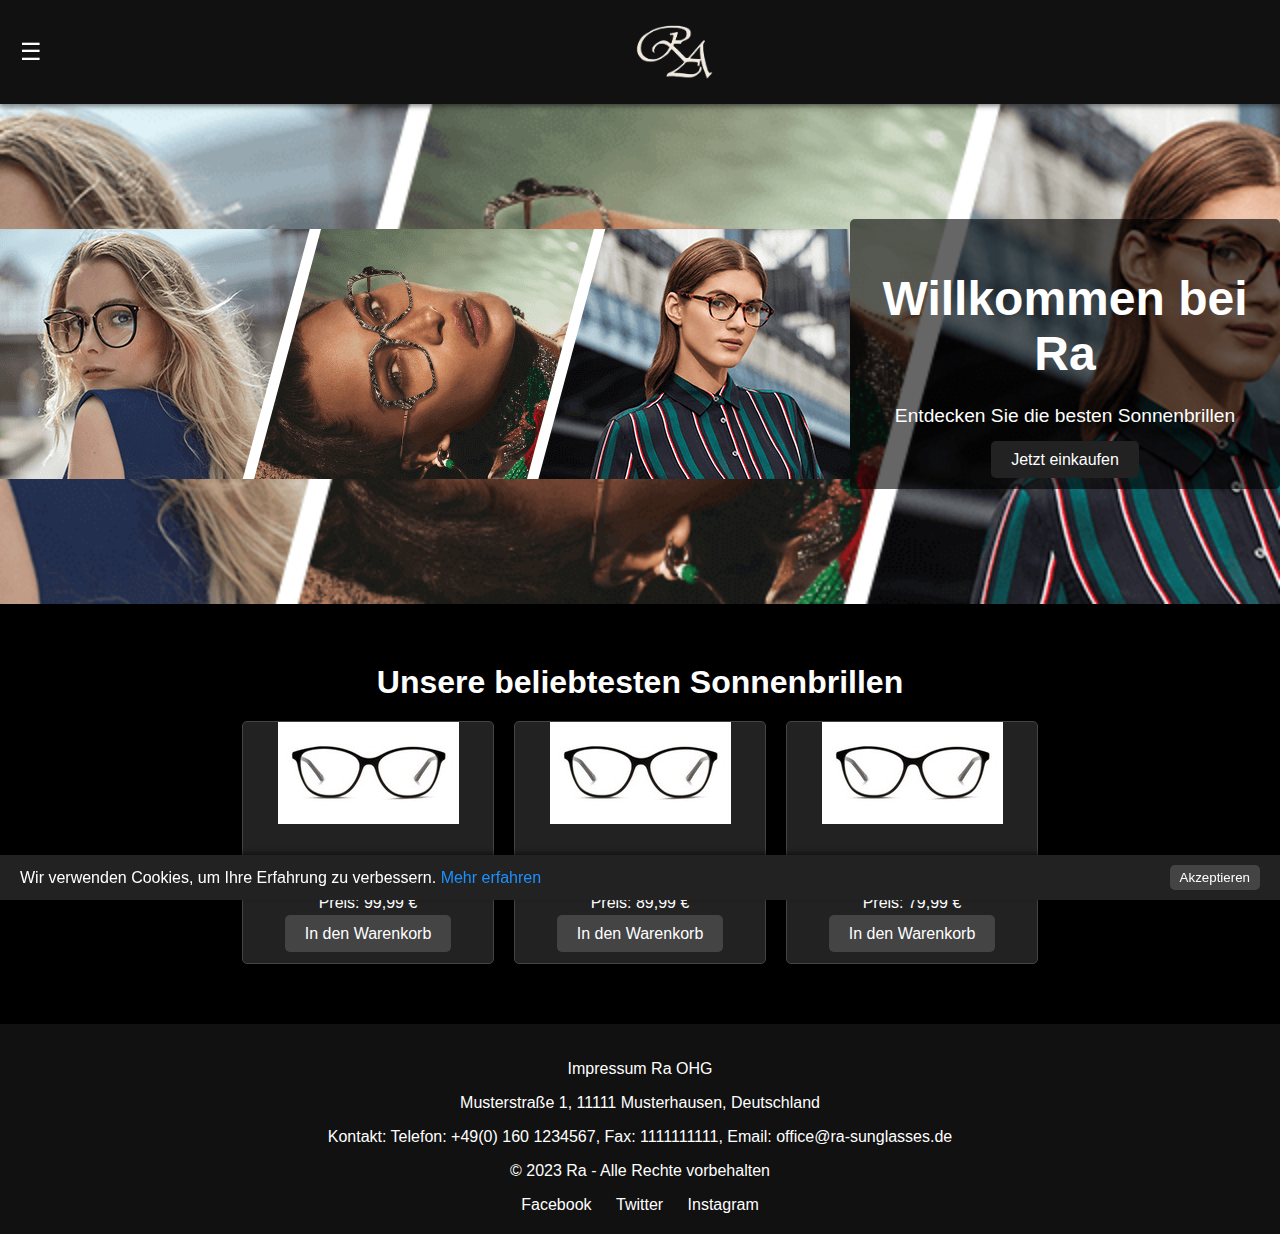
==== index.html @ 287b4d7d "Add files via upload" ====
<!DOCTYPE html>
<html lang="de">
<head>
  <meta charset="UTF-8">
  <meta name="viewport" content="width=device-width, initial-scale=1.0">
  <title>Ra - Sonnenbrillen</title>
  <link rel="stylesheet" href="styles.css">
  <script src="script.js" defer></script>
</head>
<body>
  <header>
    <div class="menu-icon" onclick="toggleMenu()">☰</div>
    <div class="logo">
      <a href="index.html"><img src="Logo.png" alt="Ra Logo"></a>
    </div>
    <nav id="menu" class="closed">
      <ul>
        <li><a href="index.html#home">Startseite</a></li>
        <li><a href="products.html">Produkte</a>
          <ul>
            <li><a href="#men">Herren</a></li>
            <li><a href="#women">Damen</a></li>
            <li><a href="#sport">Sport</a></li>
            <li><a href="#lifestyle">Lifestyle</a></li>
            <li><a href="#collections">Kollektionen</a></li>
          </ul>
        </li>
        <li><a href="about.html">Über uns</a></li>
        <li><a href="cart.html">Warenkorb</a></li>
        <li><a href="index.html#Kontakt">Kontakt</a></li>
      </ul>
    </nav>
  </header>
  <section class="banner">
    <img src="banner.jpg" alt="Banner">
    <div class="banner-text">
      <h1>Willkommen bei Ra</h1>
      <p>Entdecken Sie die besten Sonnenbrillen</p>
      <a href="#products" class="button">Jetzt einkaufen</a>
    </div>
  </section>

  <section id="products">
    <h2>Unsere beliebtesten Sonnenbrillen</h2>
    <div class="product-grid">
      <div class="product">
        <img src="sunglasses1.jpg" alt="Sonnenbrille 1">
        <div class="product-info">
          <p>Modellname: Stylish</p>
          <p>Preis: 99,99 €</p>
          <a href="cart.html" class="button add-to-cart" data-product-name="Stylish" data-product-price="99.99">In den Warenkorb</a>
        </div>
      </div>
      <div class="product">
        <img src="sunglasses2.jpg" alt="Sonnenbrille 2">
        <div class="product-info">
          <p>Modellname: Classic</p>
          <p>Preis: 89,99 €</p>
          <a href="cart.html" class="button add-to-cart" data-product-name="Classic" data-product-price="89.99">In den Warenkorb</a>
        </div>
      </div>
      <div class="product">
        <img src="sunglasses3.jpg" alt="Sonnenbrille 3">
        <div class="product-info">
          <p>Modellname: Elegant</p>
          <p>Preis: 79,99 €</p>
          <a href="cart.html" class="button add-to-cart" data-product-name="Elegant" data-product-price="79.99">In den Warenkorb</a>
        </div>
      </div>
    </div>
  </section>
  <footer>
    <p>Impressum Ra OHG</p>
    <p>Musterstraße 1, 11111 Musterhausen, Deutschland</p>
    <p>Kontakt: Telefon: +49(0) 160 1234567, Fax: 1111111111, Email: office@ra-sunglasses.de</p>
    <p>© 2023 Ra - Alle Rechte vorbehalten</p>
    <div class="social-media">
        <a href="#facebook">Facebook</a>
        <a href="#twitter">Twitter</a>
        <a href="#instagram">Instagram</a>
    </div>
</footer>

</body>
</html>
---- styles.css ----
/* Allgemeine Stile */

body {
    font-family: Arial, sans-serif;
    margin: 0;
    padding: 0;
    background-color: #000; /* Schwarzer Hintergrund */
    color: #fff; /* Weiße Schrift */
    text-align: center; /* Zentriert den gesamten Text */
    overflow-x: hidden; /* Verhindert horizontales Scrollen */
}

.container {
    max-width: 1200px;
    margin: 0 auto;
    padding: 0 20px;
    overflow: hidden;
}

/* Header */

header {
    background-color: #111; /* Dunklerer Hintergrund für Header */
    color: #fff; /* Weiße Schrift im Header */
    padding: 10px 20px;
    display: flex;
    justify-content: space-between;
    align-items: center;
    position: sticky;
    top: 0;
    width: 100%;
    z-index: 100;
    box-shadow: 0 2px 5px rgba(0, 0, 0, 0.5);
}

.menu-icon {
    font-size: 24px;
    cursor: pointer;
    color: #fff; /* Weiße Farbe für das Menü-Symbol */
    position: relative;
    z-index: 1100; /* Sicherstellen, dass das Symbol über dem Menü liegt */
}

.logo {
    flex-grow: 1;
    text-align: center;
}

.logo img {
    max-height: 80px; /* Größeres Logo */
}

nav {
    display: none;
    flex-direction: column;
    width: 250px;
    height: 100%;
    background-color: #000;
    padding: 2rem;
    position: fixed;
    left: 0;
    top: 0;
    z-index: 1000; /* Menü unter dem Symbol */
    overflow-y: auto;
}

nav ul {
    list-style: none;
    padding: 0;
    margin: 0;
    text-align: left;
}

nav ul ul {
    display: none;
}

nav ul li {
    position: relative;
    margin-bottom: 1rem;
}

nav ul li:hover > ul {
    display: block;
}

nav ul li a {
    color: #fff;
    text-decoration: none;
    padding: 0.5rem 1rem;
    display: block;
}

@media (max-width: 768px) {
    .menu-icon {
        display: block;
    }

    nav {
        display: flex;
    }

    nav ul {
        flex-direction: column;
    }

    nav ul li {
        margin-left: 0;
        margin-bottom: 10px;
    }
}

/* Banner */

.banner {
    background-image: url("banner.jpg");
    background-size: cover;
    background-position: center;
    height: 500px;
    display: flex;
    justify-content: center;
    align-items: center;
    text-align: center;
    color: #fff;
}

.banner .banner-text {
    background: rgba(0, 0, 0, 0.6); /* Dunkler Hintergrund für Textbereich */
    padding: 20px;
    border-radius: 5px;
}

.banner h1 {
    font-size: 3rem;
    margin-bottom: 20px;
}

.banner p {
    font-size: 1.2rem;
    margin-bottom: 20px;
}

.banner a {
    background-color: #222; /* Etwas helleres Grau für den Button */
    color: #fff;
    text-decoration: none;
    padding: 10px 20px;
    border-radius: 5px;
    transition: background-color 0.3s;
}

.banner a:hover {
    background-color: #333; /* Noch dunkleres Grau beim Hover */
}

/* Main Content */

main {
    padding: 40px 20px;
}

section {
    margin-bottom: 60px;
}

section h2 {
    font-size: 2rem;
    margin-bottom: 20px;
}

section p {
    line-height: 1.6;
    margin-bottom: 20px;
}

/* Product Grid */

.product-grid {
    display: flex;
    flex-wrap: wrap;
    justify-content: center; /* Zentriert die Produkte */
    gap: 20px;
}

.product {
    background: #222; /* Dunkler Hintergrund für Produktkarten */
    border: 1px solid #444;
    border-radius: 5px;
    overflow: hidden;
    text-align: center;
    transition: transform 0.3s;
    width: 250px; /* Kleinere Bilder */
    display: flex;
    flex-direction: column;
    justify-content: center;
    align-items: center;
}

.product img {
    max-width: 100%;
    height: auto;
    display: block;
    margin: 0 auto; /* Zentriert das Bild innerhalb des Rahmens */
}

.product .product-info {
    padding: 20px;
}

.product .product-info p {
    margin: 10px 0;
}

.product .product-info .button {
    background-color: #444; /* Grauer Hintergrund für Button */
    color: #fff;
    text-decoration: none;
    padding: 10px 20px;
    border-radius: 5px;
    transition: background-color 0.3s;
}

.product .product-info .button:hover {
    background-color: #555; /* Etwas helleres Grau beim Hover */
}

.product:hover {
    transform: scale(1.05);
}

/* Cart */

#cart {
    padding: 40px 20px;
}

.cart-items {
    margin-bottom: 20px;
}

.cart-item {
    display: flex;
    justify-content: space-between;
    align-items: center;
    padding: 10px 0;
    border-bottom: 1px solid #444;
}

.cart-item p {
    margin: 0;
}

.cart-item button {
    background-color: #e74c3c;
    color: #fff;
    border: none;
    padding: 5px 10px;
    border-radius: 5px;
    cursor: pointer;
}

.cart-item button:hover {
    background-color: #c0392b;
}

.cart-total {
    margin-top: 20px;
}

.cart-total p {
    margin: 5px 0;
}

/* Footer */

footer {
    background-color: #111;
    color: #fff;
    padding: 20px;
    text-align: center;
}

footer .social-media a {
    color: #fff;
    margin: 0 10px;
    text-decoration: none;
    transition: color 0.3s;
}

footer .social-media a:hover {
    color: #ddd;
}

/* Cookie Banner */

.cookie-banner {
    background-color: #222;
    color: #fff;
    padding: 10px 20px;
    position: fixed;
    bottom: 0;
    left: 0;
    right: 0;
    display: flex;
    justify-content: space-between;
    align-items: center;
    box-shadow: 0 -2px 5px rgba(0, 0, 0, 0.5);
    z-index: 200;
}

.cookie-banner p {
    margin: 0;
}

.cookie-banner a {
    color: #1e90ff;
    text-decoration: none;
}

.cookie-banner a:hover {
    text-decoration: underline;
}

.cookie-accept {
    background-color: #444;
    color: #fff;
    border: none;
    padding: 5px 10px;
    border-radius: 5px;
    cursor: pointer;
    transition: background-color 0.3s;
}

.cookie-accept:hover {
    background-color: #555;
}

/* Hidden Menu */

nav.closed {
    display: none;
}

nav.open {
    display: flex;
}
/* Allgemeine Stile */
body {
    font-family: Arial, sans-serif;
    margin: 0;
    padding: 0;
    background-color: #000;
    color: #fff;
    text-align: center;
    overflow-x: hidden;
}

.wrapper {
    max-width: 1200px;
    margin: 0 auto;
    padding: 0 20px;
    overflow: hidden;
}

header {
    background-color: #111;
    color: #fff;
    padding: 10px 20px;
    display: flex;
    justify-content: space-between;
    align-items: center;
    position: sticky;
    top: 0;
    width: 100%;
    z-index: 100;
    box-shadow: 0 2px 5px rgba(0, 0, 0, 0.5);
}

.menu-icon {
    font-size: 24px;
    cursor: pointer;
    color: #fff;
    position: relative;
    z-index: 1100;
}

.logo {
    flex-grow: 1;
    text-align: center;
}

.logo img {
    max-height: 80px;
}

nav {
    display: none;
    flex-direction: column;
    width: 250px;
    height: 100%;
    background-color: #000;
    padding: 2rem;
    position: fixed;
    left: 0;
    top: 0;
    z-index: 1000;
    overflow-y: auto;
}

nav ul {
    list-style: none;
    padding: 0;
    margin: 0;
    text-align: left;
}

nav ul ul {
    display: none;
}

nav ul li {
    position: relative;
    margin-bottom: 1rem;
}

nav ul li:hover > ul {
    display: block;
}

nav ul li a {
    color: #fff;
    text-decoration: none;
    padding: 0.5rem 1rem;
    display: block;
}

@media (max-width: 768px) {
    .menu-icon {
        display: block;
    }

    nav {
        display: flex;
    }

    nav ul {
        flex-direction: column;
    }

    nav ul li {
        margin-left: 0;
        margin-bottom: 10px;
    }
}

main {
    padding: 40px 20px;
}

section {
    margin-bottom: 60px;
    text-align: left; /* Ensures text alignment */
}

section h2 {
    font-size: 2rem;
    margin-bottom: 20px;
}

section p {
    line-height: 1.6;
    margin-bottom: 20px;
}

/* Lists */
ul {
    list-style-type: disc;
    margin-left: 20px; /* Adds left margin for list indentation */
}

ul ul {
    list-style-type: circle;
    margin-left: 20px; /* Ensures sublists are indented */
}

/* Footer */
footer {
    background-color: #111;
    color: #fff;
    padding: 20px;
    text-align: center;
}

footer .social-media a {
    color: #fff;
    margin: 0 10px;
    text-decoration: none;
    transition: color 0.3s;
}

footer .social-media a:hover {
    color: #ddd;
}

/* Hidden Menu */
nav.closed {
    display: none;
}

nav.open {
    display: flex;
}
/* Zentriere die Überschrift in der Sektion #products */
#products h2 {
    text-align: center;
}
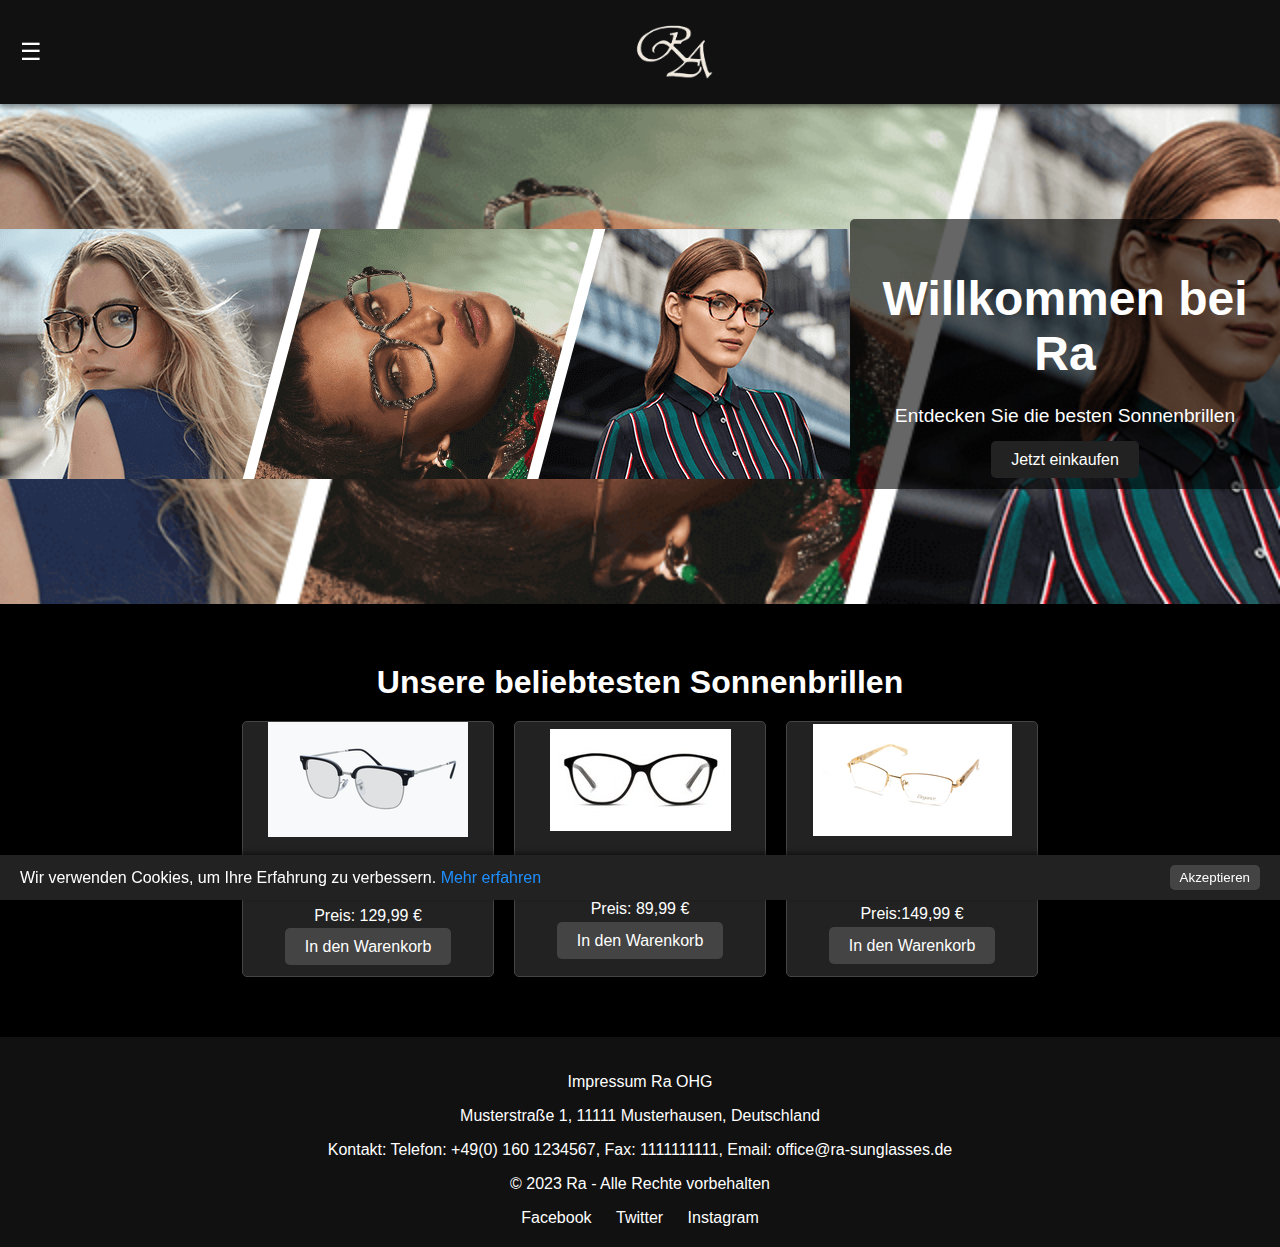
==== commit 7ced0025: "Update index.html" ====
--- a/index.html
+++ b/index.html
@@ -44,15 +44,15 @@
     <h2>Unsere beliebtesten Sonnenbrillen</h2>
     <div class="product-grid">
       <div class="product">
-        <img src="sunglasses1.jpg" alt="Sonnenbrille 1">
+        <img src="sunglasses2.jpg" alt="Sonnenbrille 1">
         <div class="product-info">
           <p>Modellname: Stylish</p>
-          <p>Preis: 99,99 €</p>
+          <p>Preis: 129,99 €</p>
           <a href="cart.html" class="button add-to-cart" data-product-name="Stylish" data-product-price="99.99">In den Warenkorb</a>
         </div>
       </div>
       <div class="product">
-        <img src="sunglasses2.jpg" alt="Sonnenbrille 2">
+        <img src="sunglasses1.jpg" alt="Sonnenbrille 2">
         <div class="product-info">
           <p>Modellname: Classic</p>
           <p>Preis: 89,99 €</p>
@@ -63,7 +63,7 @@
         <img src="sunglasses3.jpg" alt="Sonnenbrille 3">
         <div class="product-info">
           <p>Modellname: Elegant</p>
-          <p>Preis: 79,99 €</p>
+          <p>Preis:149,99 €</p>
           <a href="cart.html" class="button add-to-cart" data-product-name="Elegant" data-product-price="79.99">In den Warenkorb</a>
         </div>
       </div>
